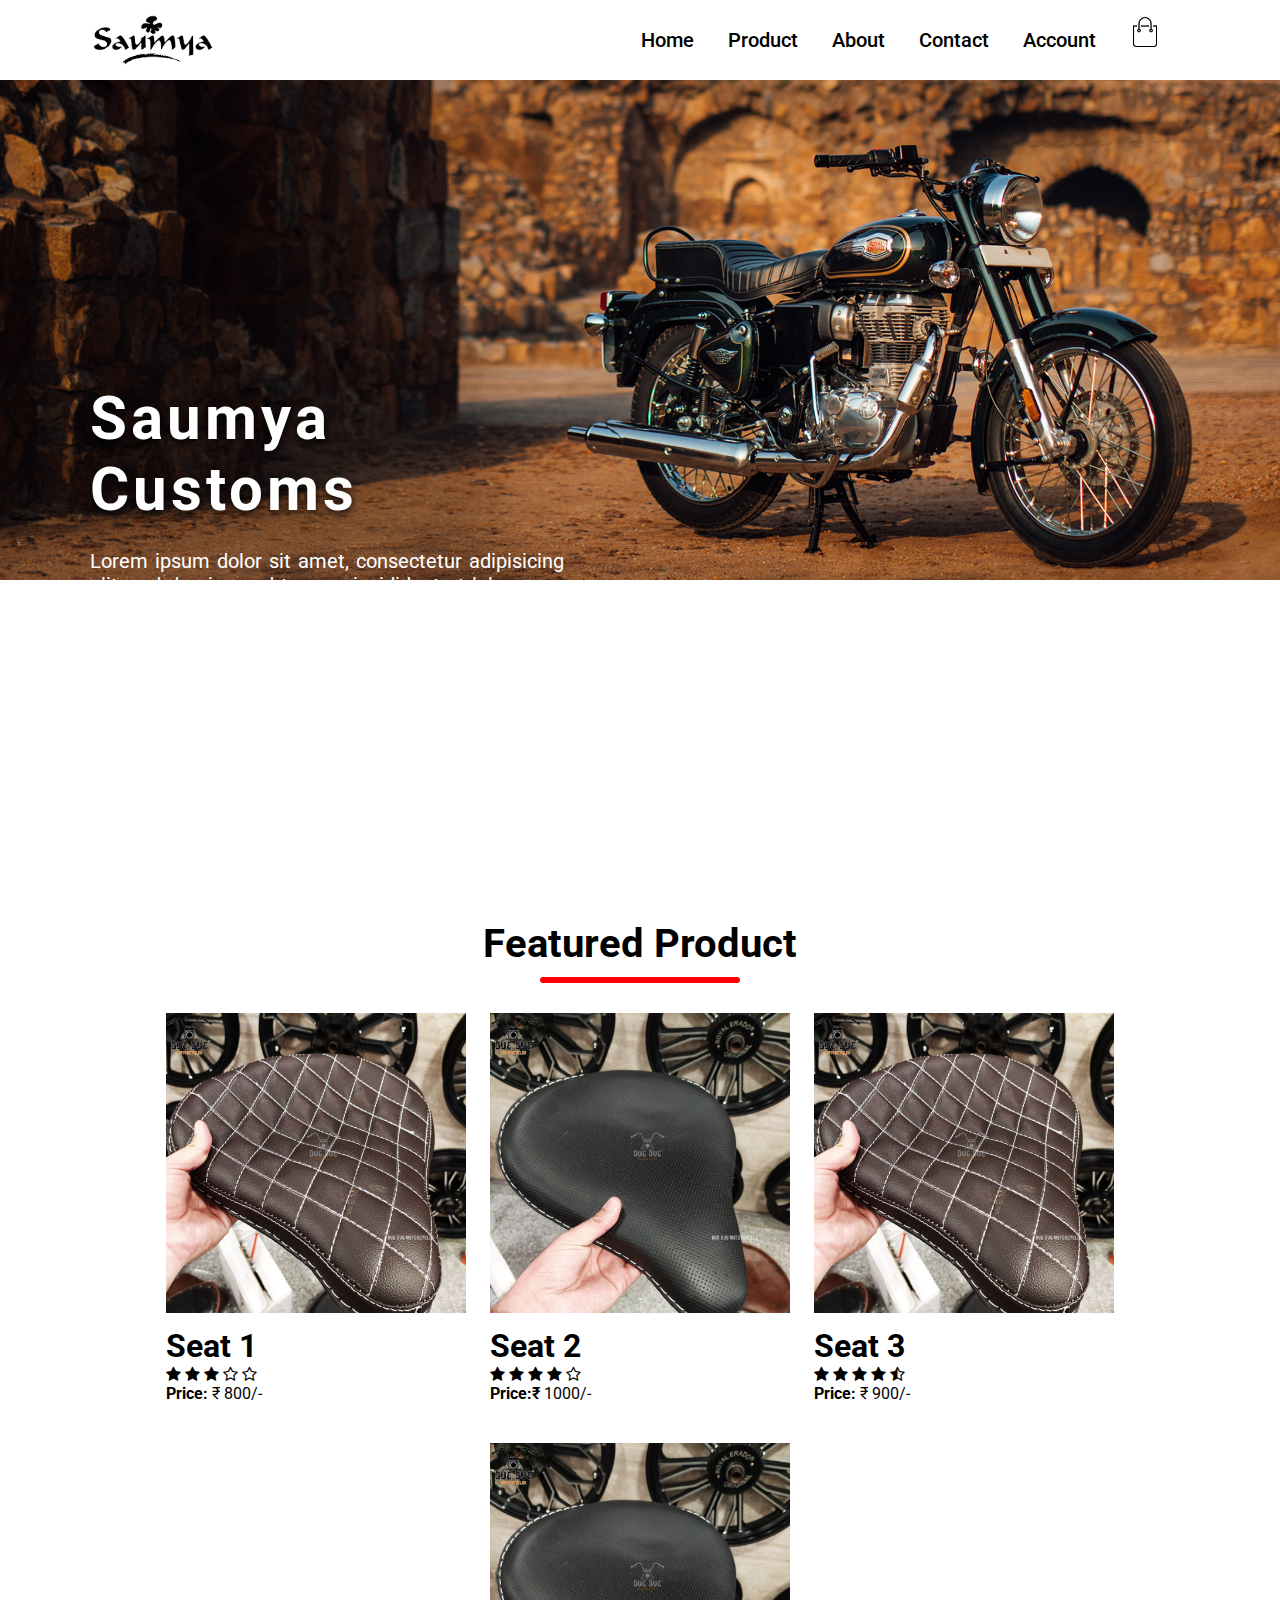
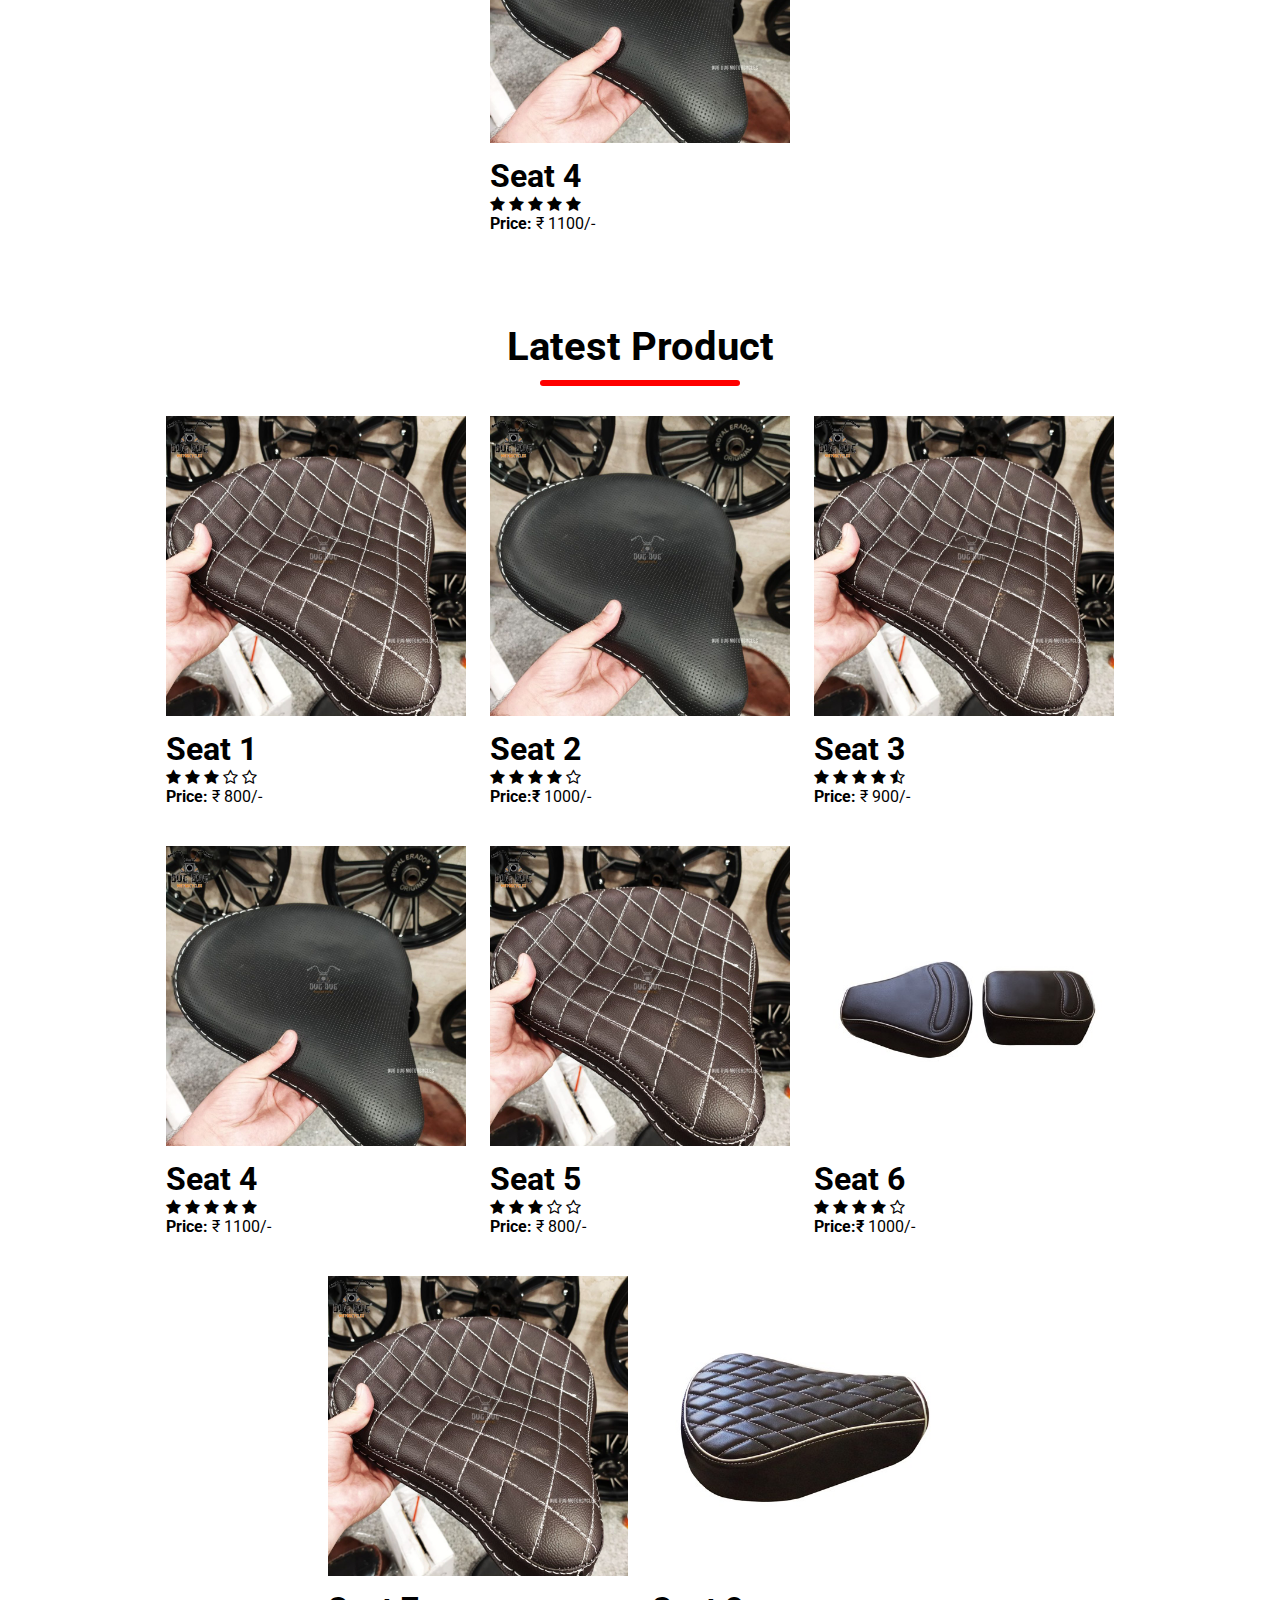
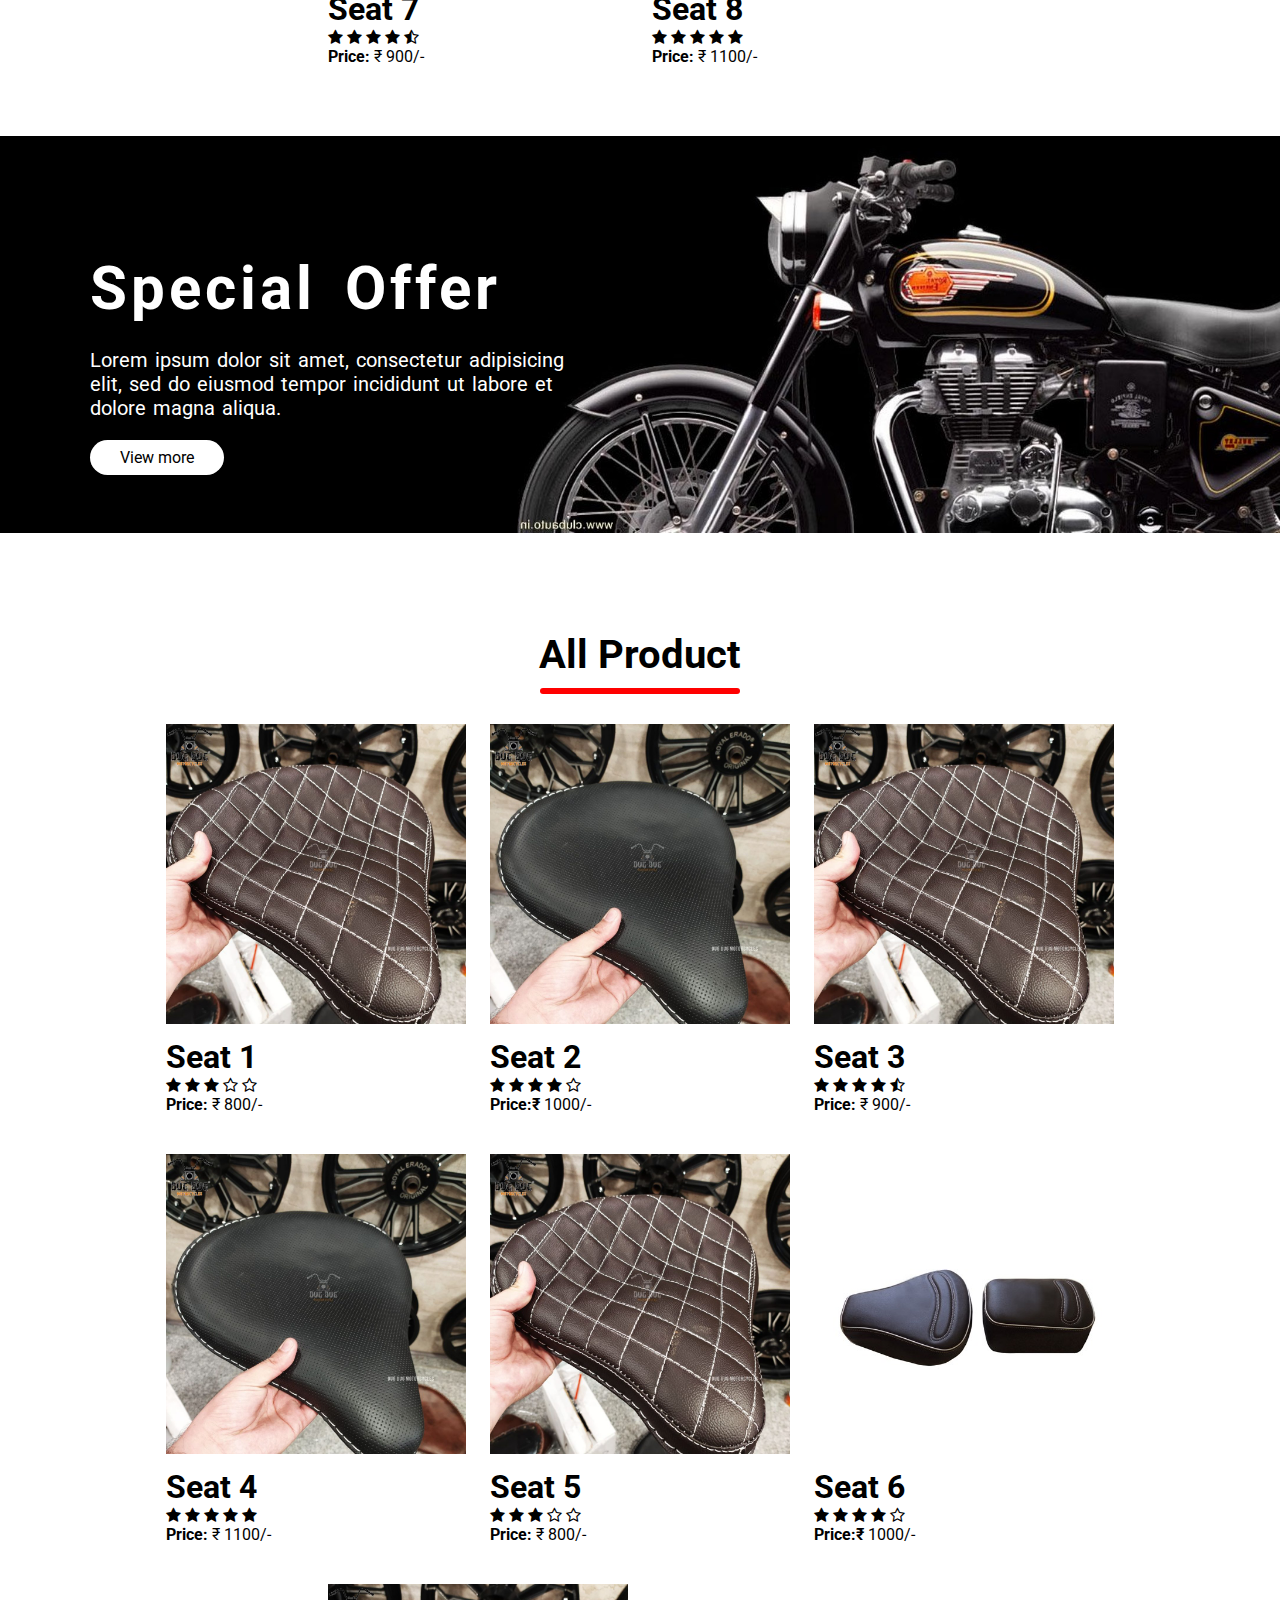
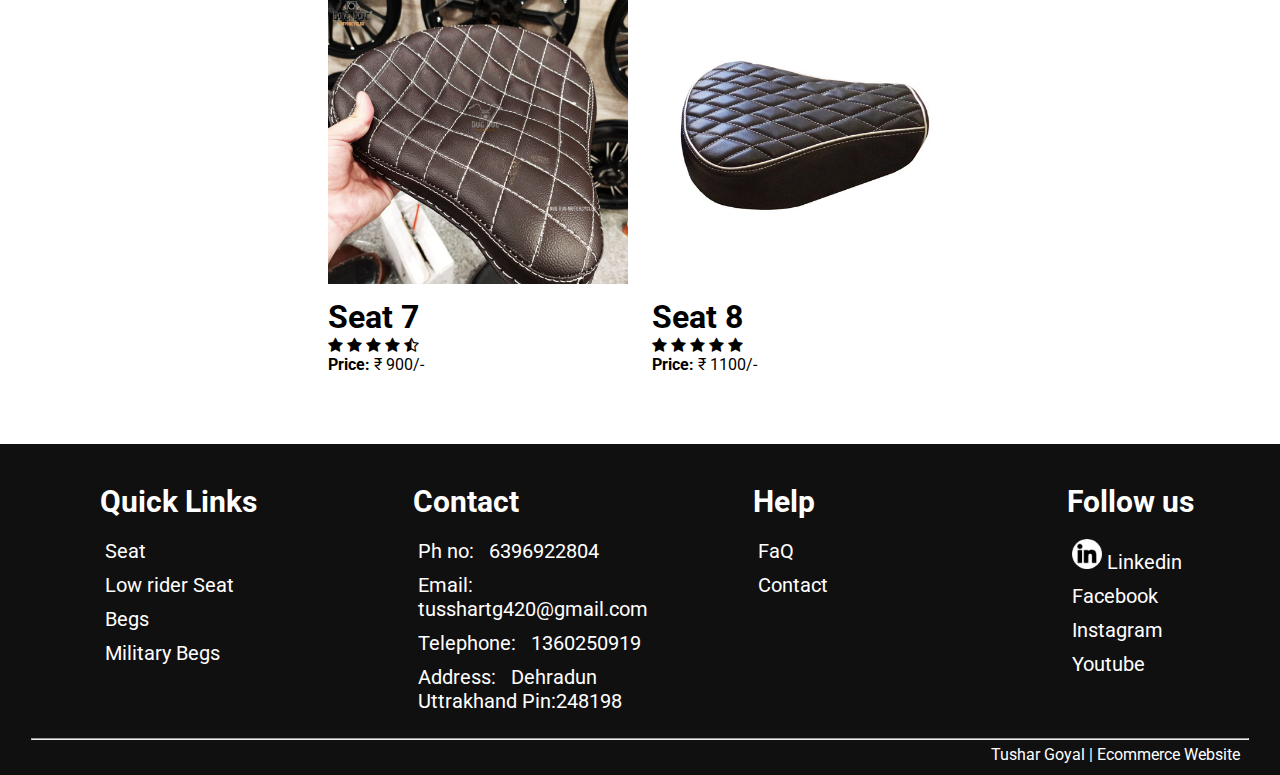
==== homepage.html @ 9bf888f2 "28-03-2021-  07:52" ====
<!DOCTYPE html>
<html lang="en" dir="ltr">
  <head>
    <meta charset="utf-8">
    <title> Saumya Customs  </title>
    <link rel="stylesheet" href="style.css">
    <link rel="preconnect" href="https://fonts.gstatic.com">
    <link href="https://fonts.googleapis.com/css2?family=Roboto&display=swap" rel="stylesheet">
<!-- icons from awesome -->
    <link rel="stylesheet" href="https://stackpath.bootstrapcdn.com/font-awesome/4.7.0/css/font-awesome.min.css">
  </head>
  <body>
    <div class="navbar">
      <a href=""><img src="img/logo.png" alt="logo"></a>
      <ul>
        <li> Home </li>
        <li> Product </li>
        <li> About </li>
        <li> Contact </li>
        <li> Account </li>
        <li><img src="img/cart.png"></li>
      </ul>
    </div>

<!-- Banner -->
    <div class="row">
      <div class = "col-1">
        <h1> Saumya Customs</h1>
        <p><br> Lorem ipsum dolor sit amet, consectetur adipisicing elit, sed do eiusmod tempor incididunt ut labore.</p>
      </div>
    </div>

<!-- Featured Products -->
    <div class= "categories">
      <div class="heading">
        <h1> Featured Product </h1>
      </div>
      <div class="headingline">
      </div>
      <div class="col-3">
        <div class="seatimage">
          <img src="img/seat3.jpg" alt="">
        </div>
        <div class= "seatname">
          <h1>Seat 1</h1>
          <i class="fa fa-star"></i>
          <i class="fa fa-star"></i>
          <i class="fa fa-star"></i>
          <i class="fa fa-star-o"></i>
          <i class="fa fa-star-o"></i>
          <p><b> Price: </b>&#8377; 800/- </p>
        </div>
      </div>

      <div class="col-3">
        <div class="seatimage">
          <img src="img/seat1.jpg" alt="">
        </div>
        <div class= "seatname">
          <h1>Seat 2   </h1>
          <i class="fa fa-star"></i>
          <i class="fa fa-star"></i>
          <i class="fa fa-star"></i>
          <i class="fa fa-star"></i>
          <i class="fa fa-star-o"></i>
          <p><b> Price:&#8377;</b> 1000/- </p>
        </div>
      </div>

      <div class="col-3">
        <div class="seatimage">
          <img src="img/seat3.jpg" alt="">
        </div><div class= "seatname">
          <h1>Seat 3</h1>
          <i class="fa fa-star"></i>
          <i class="fa fa-star"></i>
          <i class="fa fa-star"></i>
          <i class="fa fa-star"></i>
          <i class="fa fa-star-half-o"></i>
          <p><b> Price:</b> &#8377; 900/- </p>
        </div>
      </div>

      <div class="col-3">
        <div class="seatimage">
          <img src="img/seat1.jpg" alt="">
        </div><div class= "seatname">
          <h1>Seat 4</h1>
          <i class="fa fa-star"></i>
          <i class="fa fa-star"></i>
          <i class="fa fa-star"></i>
          <i class="fa fa-star"></i>
          <i class="fa fa-star"></i>
          <p><b> Price:</b> &#8377; 1100/- </p>
        </div>
      </div>

    </div>

<!-- latest products -->
    <div class= "categories">
      <div class="heading">
        <h1> Latest Product </h1>
      </div>
      <div class="headingline">
      </div>
        <div class="col-3">
          <div class="seatimage">
            <img src="img/seat3.jpg" alt="">
          </div>
          <div class= "seatname">
            <h1>Seat 1</h1>
            <i class="fa fa-star"></i>
            <i class="fa fa-star"></i>
            <i class="fa fa-star"></i>
            <i class="fa fa-star-o"></i>
            <i class="fa fa-star-o"></i>
            <p><b> Price: </b>&#8377; 800/- </p>
          </div>
        </div>

        <div class="col-3">
          <div class="seatimage">
            <img src="img/seat1.jpg" alt="">
          </div>
          <div class= "seatname">
            <h1>Seat 2   </h1>
            <i class="fa fa-star"></i>
            <i class="fa fa-star"></i>
            <i class="fa fa-star"></i>
            <i class="fa fa-star"></i>
            <i class="fa fa-star-o"></i>
            <p><b> Price:&#8377;</b> 1000/- </p>
          </div>
        </div>

        <div class="col-3">
          <div class="seatimage">
            <img src="img/seat3.jpg" alt="">
          </div><div class= "seatname">
            <h1>Seat 3</h1>
            <i class="fa fa-star"></i>
            <i class="fa fa-star"></i>
            <i class="fa fa-star"></i>
            <i class="fa fa-star"></i>
            <i class="fa fa-star-half-o"></i>
            <p><b> Price:</b> &#8377; 900/- </p>
          </div>
        </div>

        <div class="col-3">
          <div class="seatimage">
            <img src="img/seat1.jpg" alt="">
          </div><div class= "seatname">
            <h1>Seat 4</h1>
            <i class="fa fa-star"></i>
            <i class="fa fa-star"></i>
            <i class="fa fa-star"></i>
            <i class="fa fa-star"></i>
            <i class="fa fa-star"></i>
            <p><b> Price:</b> &#8377; 1100/- </p>
          </div>
        </div>

        <div class="col-3">
          <div class="seatimage">
            <img src="img/seat3.jpg" alt="">
          </div>
          <div class= "seatname">
            <h1>Seat 5</h1>
            <i class="fa fa-star"></i>
            <i class="fa fa-star"></i>
            <i class="fa fa-star"></i>
            <i class="fa fa-star-o"></i>
            <i class="fa fa-star-o"></i>
            <p><b> Price: </b>&#8377; 800/- </p>
          </div>
        </div>

        <div class="col-3">
          <div class="seatimage">
            <img src="img/seat5.jpg" alt="">
          </div>
          <div class= "seatname">
            <h1>Seat 6</h1>
            <i class="fa fa-star"></i>
            <i class="fa fa-star"></i>
            <i class="fa fa-star"></i>
            <i class="fa fa-star"></i>
            <i class="fa fa-star-o"></i>
            <p><b> Price:&#8377;</b> 1000/- </p>
          </div>
        </div>

        <div class="col-3">
          <div class="seatimage">
            <img src="img/seat3.jpg" alt="">
          </div><div class= "seatname">
            <h1>Seat 7</h1>
            <i class="fa fa-star"></i>
            <i class="fa fa-star"></i>
            <i class="fa fa-star"></i>
            <i class="fa fa-star"></i>
            <i class="fa fa-star-half-o"></i>
            <p><b> Price:</b> &#8377; 900/- </p>
          </div>
        </div>

        <div class="col-3">
          <div class="seatimage">
            <img src="img/seat4.jpg" alt="">
          </div><div class= "seatname">
            <h1>Seat 8</h1>
            <i class="fa fa-star"></i>
            <i class="fa fa-star"></i>
            <i class="fa fa-star"></i>
            <i class="fa fa-star"></i>
            <i class="fa fa-star"></i>
            <p><b> Price:</b> &#8377; 1100/- </p>
          </div>
        </div>
    </div>

<!-- offer banner-->
    <div class= "offerbanner">
      <div class="col-1">
        <h1>Special Offer</h1>
        <p><br>Lorem ipsum dolor sit amet, consectetur adipisicing elit, sed do eiusmod tempor incididunt ut labore et dolore magna aliqua.</p>
        <a href="">View more </a>
      </div>
    </div>

<!-- All products -->
    <div class= "categories">
      <div class="heading">
        <h1> All Product </h1>
      </div>
      <div class="headingline">
      </div>
        <div class="col-3">
          <div class="seatimage">
            <img src="img/seat3.jpg" alt="">
          </div>
          <div class= "seatname">
            <h1>Seat 1</h1>
            <i class="fa fa-star"></i>
            <i class="fa fa-star"></i>
            <i class="fa fa-star"></i>
            <i class="fa fa-star-o"></i>
            <i class="fa fa-star-o"></i>
            <p><b> Price: </b>&#8377; 800/- </p>
          </div>
        </div>

        <div class="col-3">
          <div class="seatimage">
            <img src="img/seat1.jpg" alt="">
          </div>
          <div class= "seatname">
            <h1>Seat 2   </h1>
            <i class="fa fa-star"></i>
            <i class="fa fa-star"></i>
            <i class="fa fa-star"></i>
            <i class="fa fa-star"></i>
            <i class="fa fa-star-o"></i>
            <p><b> Price:&#8377;</b> 1000/- </p>
          </div>
        </div>

        <div class="col-3">
          <div class="seatimage">
            <img src="img/seat3.jpg" alt="">
          </div><div class= "seatname">
            <h1>Seat 3</h1>
            <i class="fa fa-star"></i>
            <i class="fa fa-star"></i>
            <i class="fa fa-star"></i>
            <i class="fa fa-star"></i>
            <i class="fa fa-star-half-o"></i>
            <p><b> Price:</b> &#8377; 900/- </p>
          </div>
        </div>

        <div class="col-3">
          <div class="seatimage">
            <img src="img/seat1.jpg" alt="">
          </div><div class= "seatname">
            <h1>Seat 4</h1>
            <i class="fa fa-star"></i>
            <i class="fa fa-star"></i>
            <i class="fa fa-star"></i>
            <i class="fa fa-star"></i>
            <i class="fa fa-star"></i>
            <p><b> Price:</b> &#8377; 1100/- </p>
          </div>
        </div>

        <div class="col-3">
          <div class="seatimage">
            <img src="img/seat3.jpg" alt="">
          </div>
          <div class= "seatname">
            <h1>Seat 5</h1>
            <i class="fa fa-star"></i>
            <i class="fa fa-star"></i>
            <i class="fa fa-star"></i>
            <i class="fa fa-star-o"></i>
            <i class="fa fa-star-o"></i>
            <p><b> Price: </b>&#8377; 800/- </p>
          </div>
        </div>

        <div class="col-3">
          <div class="seatimage">
            <img src="img/seat5.jpg" alt="">
          </div>
          <div class= "seatname">
            <h1>Seat 6</h1>
            <i class="fa fa-star"></i>
            <i class="fa fa-star"></i>
            <i class="fa fa-star"></i>
            <i class="fa fa-star"></i>
            <i class="fa fa-star-o"></i>
            <p><b> Price:&#8377;</b> 1000/- </p>
          </div>
        </div>

        <div class="col-3">
          <div class="seatimage">
            <img src="img/seat3.jpg" alt="">
          </div><div class= "seatname">
            <h1>Seat 7</h1>
            <i class="fa fa-star"></i>
            <i class="fa fa-star"></i>
            <i class="fa fa-star"></i>
            <i class="fa fa-star"></i>
            <i class="fa fa-star-half-o"></i>
            <p><b> Price:</b> &#8377; 900/- </p>
          </div>
        </div>

        <div class="col-3">
          <div class="seatimage">
            <img src="img/seat4.jpg" alt="">
          </div><div class= "seatname">
            <h1>Seat 8</h1>
            <i class="fa fa-star"></i>
            <i class="fa fa-star"></i>
            <i class="fa fa-star"></i>
            <i class="fa fa-star"></i>
            <i class="fa fa-star"></i>
            <p><b> Price:</b> &#8377; 1100/- </p>
          </div>
        </div>
    </div>

<!-- Footer -->
    <div class="footer">
      <div class=links>
        <div class="col-4">
          <h2> Quick Links </h2>
          <ul>
            <li> <a href=""> Seat  </a></li>
            <li> <a href="">Low rider Seat</a>  </li>
            <li> <a href="">Begs</a> </li>
            <li> <a href="">Military Begs </a></li>
          </ul>
        </div>
        <div class="col-4">
          <h2> Contact </h2>
          <ul>
              <li> Ph no: &nbsp; 6396922804  </li>
              <li> Email: &nbsp; tusshartg420@gmail.com </li>
              <li> Telephone: &nbsp; 1360250919  </li>
              <li> Address: &nbsp; Dehradun Uttrakhand Pin:248198 </li>
            </ul>

        </div>
        <div class="col-4">
          <h2>Help </h2>
            <ul>
              <li><a href=""> FaQ  </a></li>
              <li><a href="">  Contact </a></li>
            </ul>

        </div>
        <div class="col-4">
          <h2> Follow us</h2>
          <ul>
              <li>   <img src="img/Linkedin.png"> Linkedin</li>
              <li> Facebook  </li>
              <li> Instagram  </li>
              <li> Youtube </li>
          </ul>

        </div>
      </div>
      <hr></hr>
      <span class="name">
        Tushar Goyal | Ecommerce Website
      </span>
    </div>
  </body>
</html>
---- style.css ----
*{
  margin:0px;
  padding: 0px;
}
body{
  font-family: 'Roboto', sans-serif;
}

/* Header css */
.navbar{
  width: calc(100%-180px);
  height: 60px;
  /* background-color: yellow; */
  padding: 10px 90px;
      }
      .navbar img{
        height: 100%;
      }
      .navbar ul{
        float: right;
        display: inline-block;
      }
      .navbar ul li{
        /* background-color: red; */
        display: inline-block;
        margin-right: 30px;
        font-size: 20px;
        line-height: 60px;
        font-weight: 500;
        cursor:pointer;
        transition: transform 0.2s;
      }
      .navbar ul li:hover{
         transform: scale(1.2,1.2);
        /* transform: translateY(5px); */

      }
      .navbar ul img{
        height: 30px;
        margin-left: 0px;
       }

/* Main Page banner */
.row{
  display: flex;
  align-items: center;
  /* height: 650px; */
  height: calc(100vh - 80px);
  background-image: url(img/three.jpg);
  background-repeat: no-repeat;
  background-size: 100%,100vh ;
  }
    .col-1{
      flex-basis: 40%;
      padding-left: 90px;
      }
      .col-1 h1{
        font-size: 60px;
        color:white;
        text-shadow: 0px 3px 10px black;
        word-spacing: 10px;
        letter-spacing: 4px;
      }
      .col-1 p{
        font-size: 20px;
        color: white;
        word-spacing: 2px;
      }

/* Featured products */
/* latestproduct */
.categories{
  width: calc(100%-180px);
  height: auto;
  padding: 20px 90px;
  text-align: center;
  /* background-color: red; */
  margin-bottom: 20px;
  }
  .categories .heading{
    font-size: 20px;
    }
  .categories .headingline{
    height: 6px;
    width: 200px;
    margin: auto;
    margin-top: 10px;
    margin-bottom: 20px;
    border-radius: 4px;
    background-color: red;
  }
  .categories .col-3{
    flex-basis: 25%;
    display: inline-block;
    cursor:pointer;
    transition: transform 0.5s;
    margin-bottom: 15px;
    /* box-shadow: 0px 2px 20px 1px black; */
    /* background-color: white; */
    padding-bottom: 15px;
  }
  .categories .col-3:hover{
    transform: scale(1.1,1.1);
  }

  .categories .col-3 img{
    height: 300px;
    width: 300px;
    margin:10px;
  }
  .categories .col-3 .seatname{
    text-align: left;
    font size: 12px;
    margin-left: 10px
  }

/* banner2 */
.offerbanner{
  width:100%;
  height:455px;
  background-image: url("img/four.jpg");
  background-repeat: no-repeat;
  background-size: 100%;
  display: flex;
  align-items: center;
  margin-bottom: 20px;
  /* background-color: yellow; */
  /* height: 650px; */
  /* background-size: 100%,100vh ; */
  }
  .offerbanner a{
    text-decoration:none;
    color:white;
    border: 1px solid none;
    padding: 8px 30px;
    display: inline-block;
    margin-top: 20px;
    background-color: white;
    color:black;
    border-radius: 30px;
    }
    .offerbanner a:hover{
      background-color: green;
      color: white;
      border:none;
    }

/* footer */
.footer{
  width: 100%;
  background-color:#111010;
  padding: 40px 0 35px 0;
  }
  .footer .links{
    display: flex;
  }
  .footer .col-4{
    flex-basis:25%;
    height: 100%;
    display: inline-block;
    padding-left:100px;
  }
  .footer .col-4 h2{
    font-size: 30px;
    color: white;
    }
  .footer .col-4 ul{
    font-size: 20px;
    color: white;
    padding-top: 15px;
    list-style: none;
    }
    .footer .col-4 li{
      padding: 5px ;
      }
    .footer .col-4 li img{

      height:30px;
      width:30px;
    }
    .footer .col-4 a{
      text-decoration: none;
      color: white;
      cursor:pointer;
      transition: transform 0.2s;

    }
    .footer .col-4 ul li:hover{
      transform: scale(1.1,1.1);
    }

    .footer hr{
      width: 95%;
      margin: auto;
      margin-top: 20px;
      }
    .footer .name{
      float: right;
      color: white;
      margin: 5px 40px 0px 0;

    }
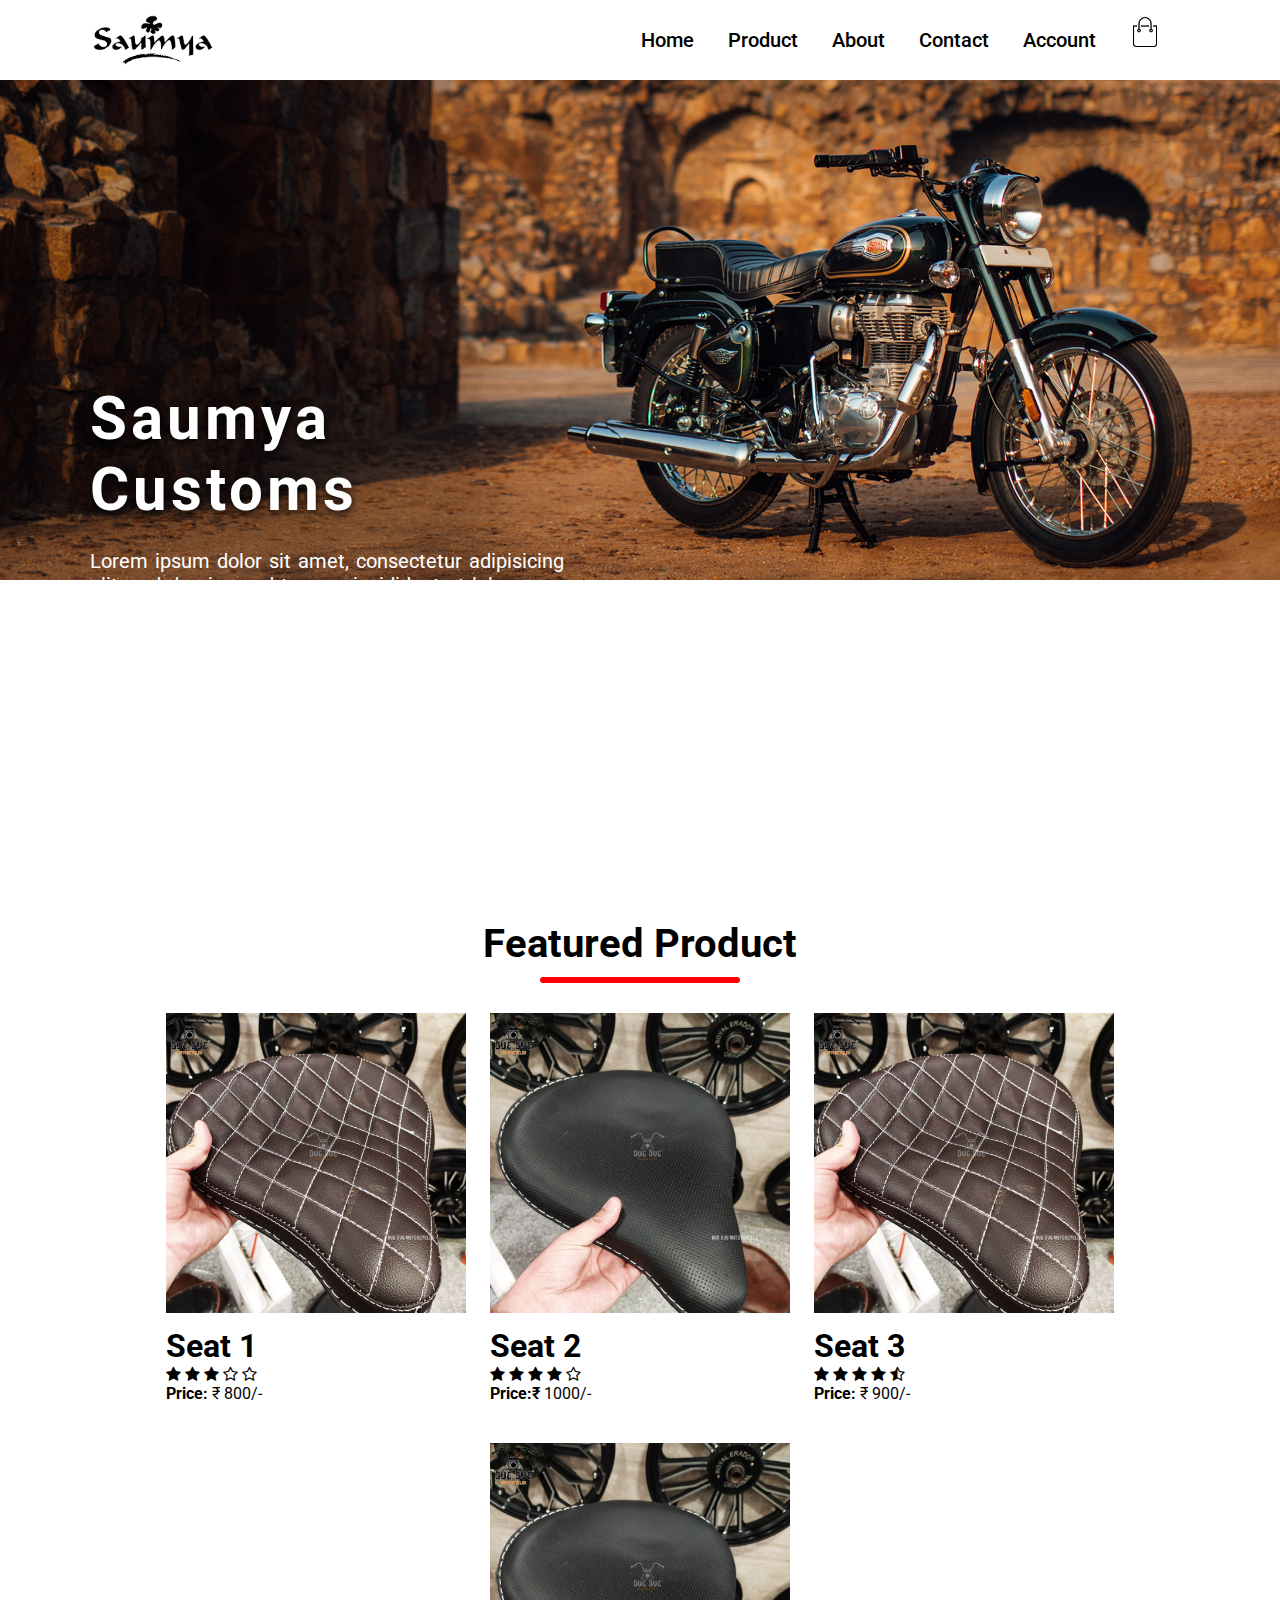
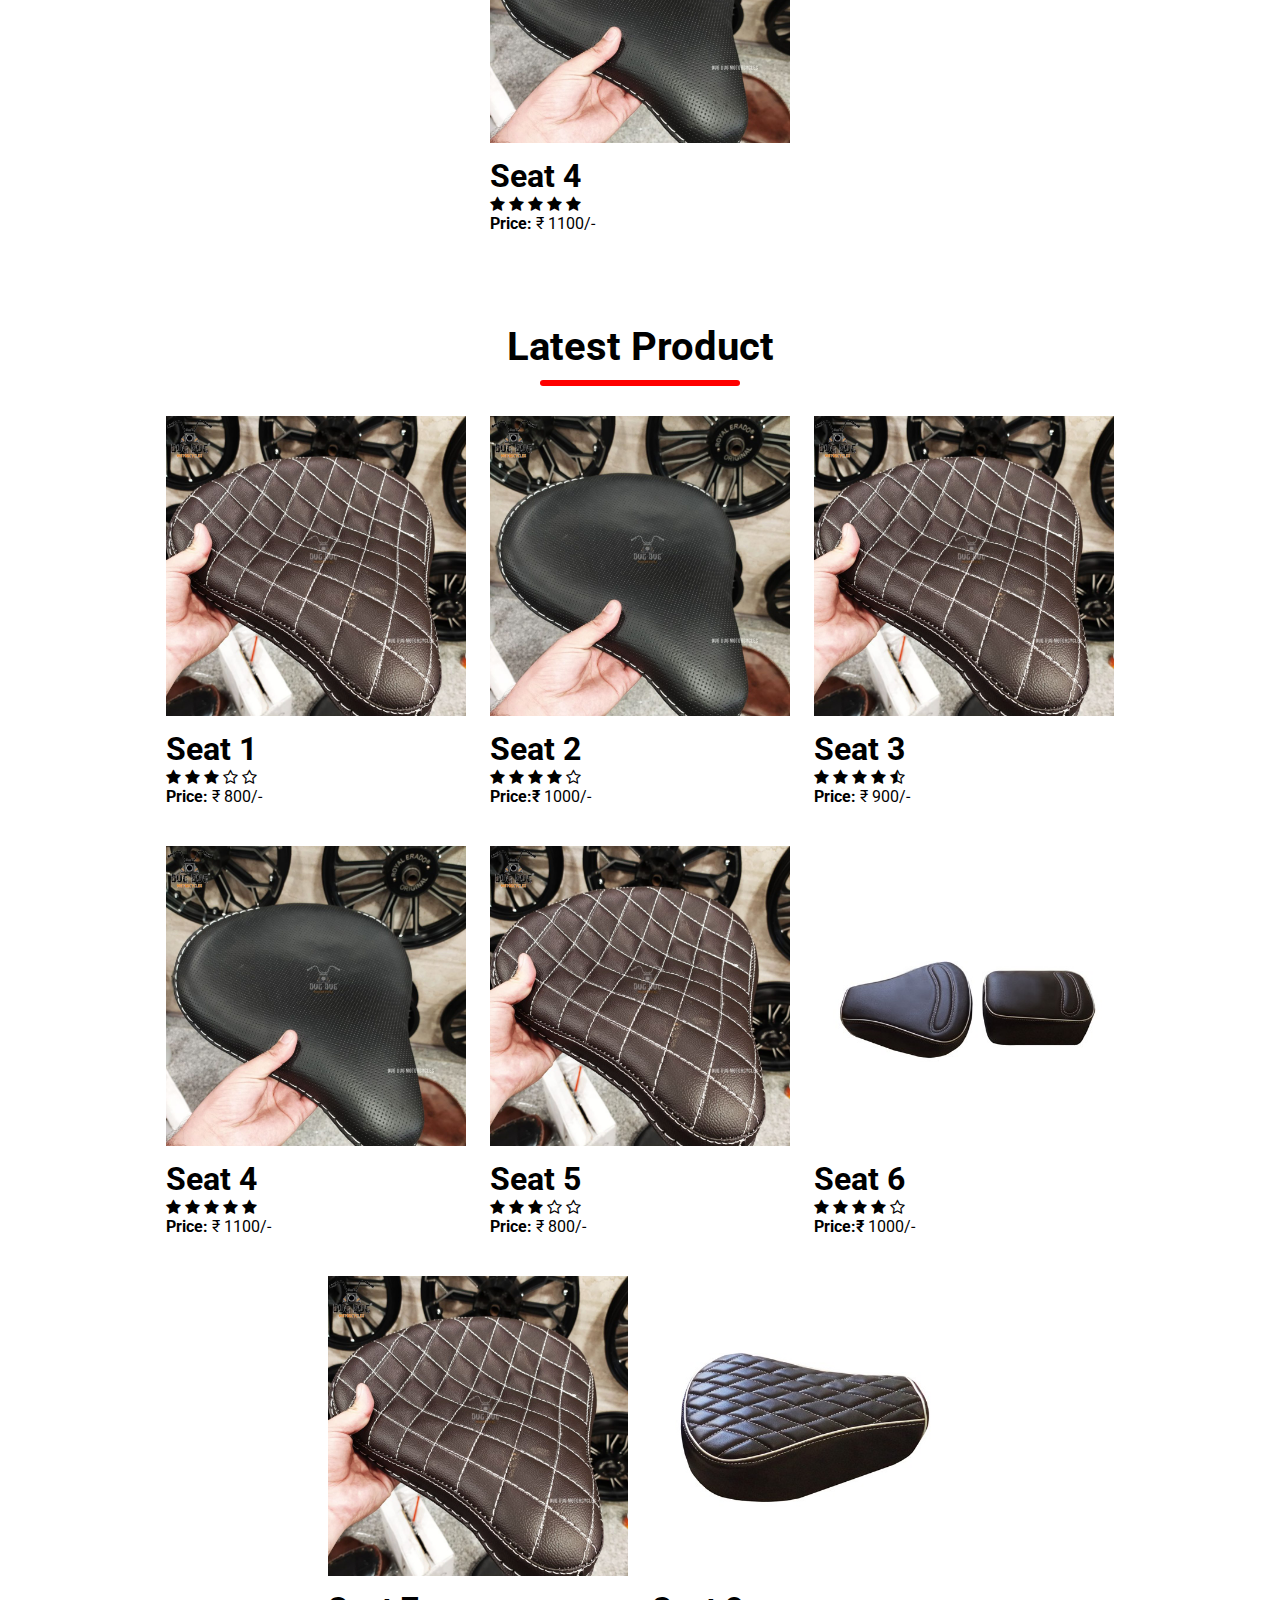
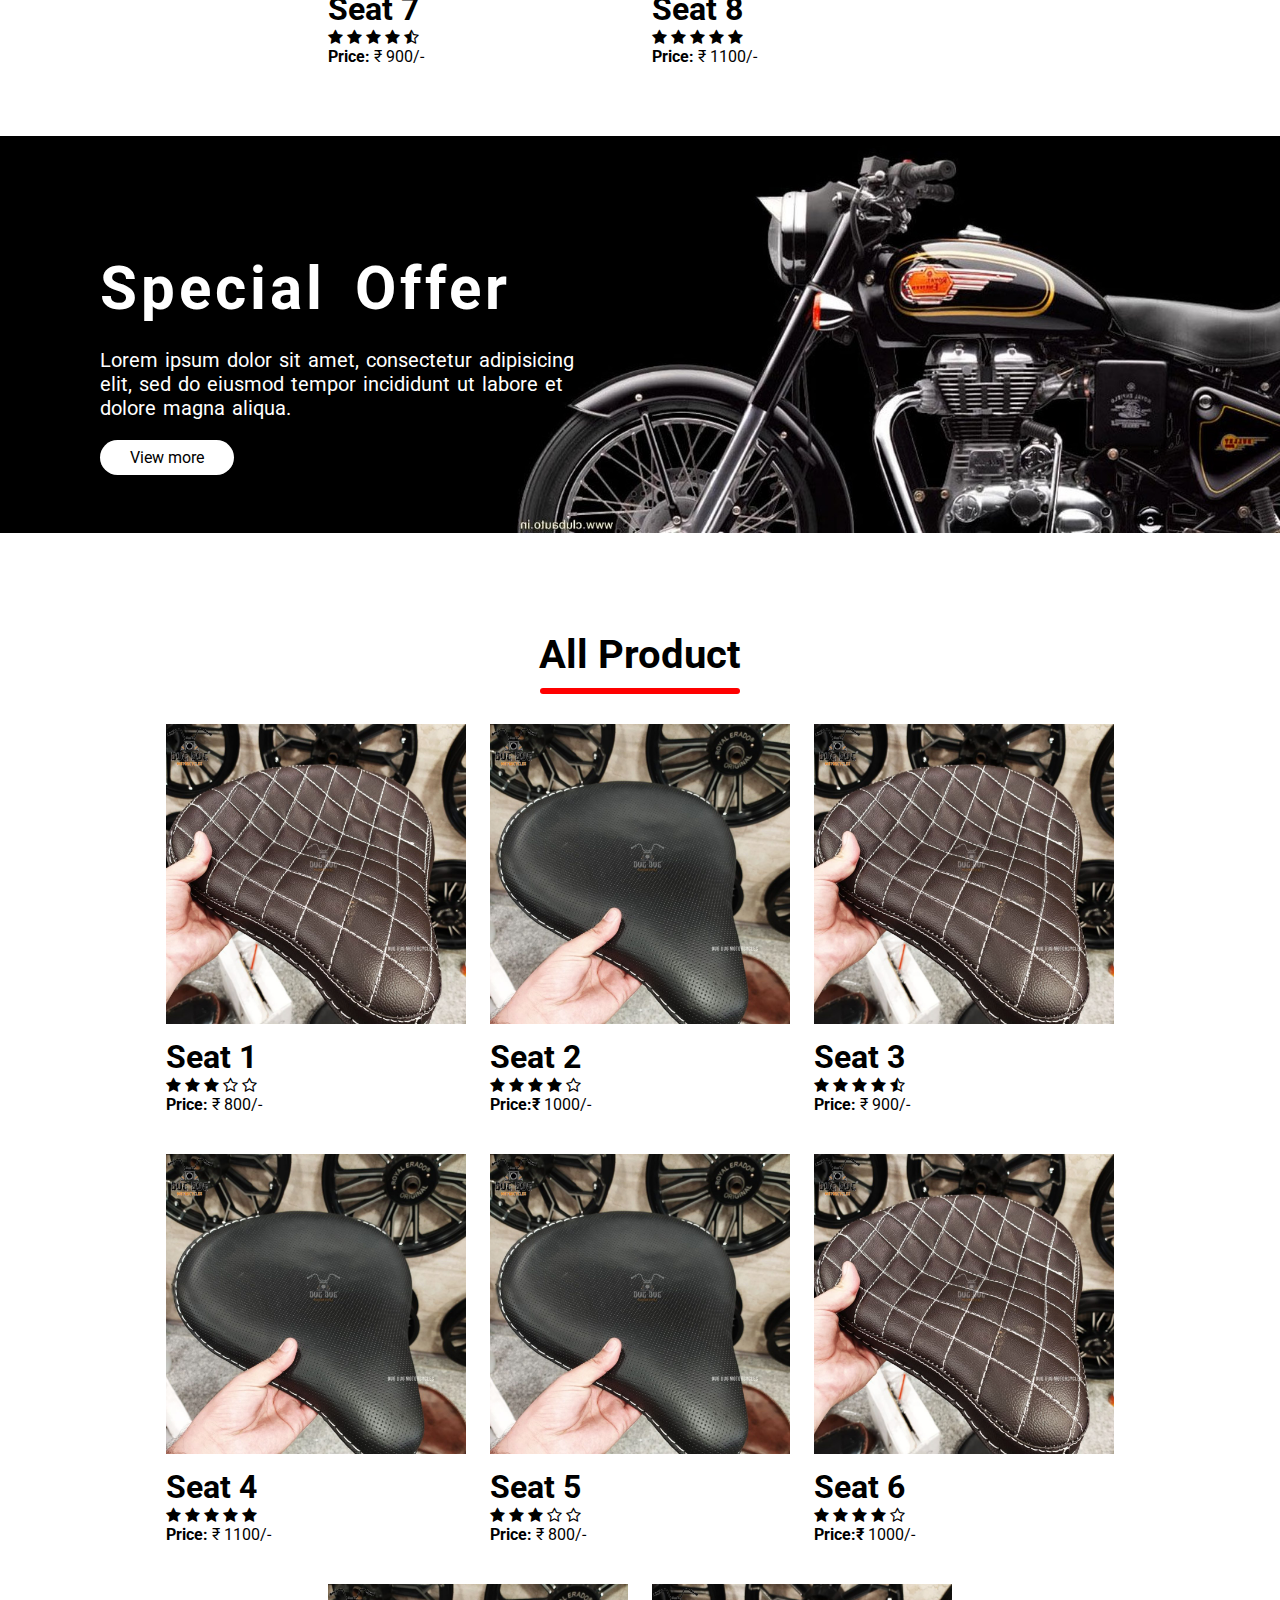
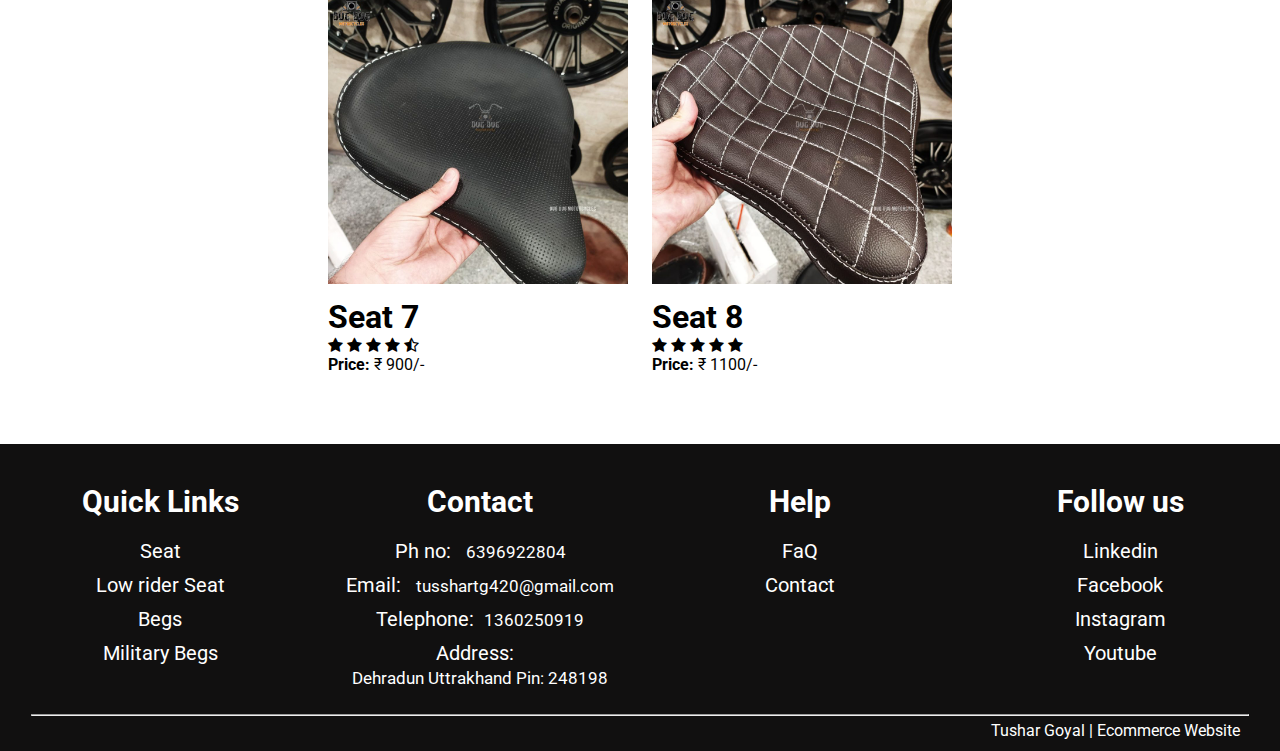
==== commit db60138e: "29-3-2021-----01:14AM" ====
--- a/homepage.html
+++ b/homepage.html
@@ -2,6 +2,8 @@
 <html lang="en" dir="ltr">
   <head>
     <meta charset="utf-8">
+    <meta name="viewport" content="width=device-width, initial-scale=1.0">
+
     <title> Saumya Customs  </title>
     <link rel="stylesheet" href="style.css">
     <link rel="preconnect" href="https://fonts.gstatic.com">
@@ -12,6 +14,9 @@
   <body>
     <div class="navbar">
       <a href=""><img src="img/logo.png" alt="logo"></a>
+      <div class=dropdown>
+        <img src="img/moreoption.png">
+      </div>
       <ul>
         <li> Home </li>
         <li> Product </li>
@@ -26,7 +31,9 @@
     <div class="row">
       <div class = "col-1">
         <h1> Saumya Customs</h1>
-        <p><br> Lorem ipsum dolor sit amet, consectetur adipisicing elit, sed do eiusmod tempor incididunt ut labore.</p>
+        <p><br> Lorem ipsum dolor sit amet, consectetur
+          adipisicing elit, sed do eiusmod tempor
+          incididunt ut labore.</p>
       </div>
     </div>
 
@@ -96,7 +103,9 @@
       </div>
 
     </div>
-
+<div class="partition">
+  <hr>
+</div>
 <!-- latest products -->
     <div class= "categories">
       <div class="heading">
@@ -223,7 +232,7 @@
 
 <!-- offer banner-->
     <div class= "offerbanner">
-      <div class="col-1">
+      <div class="col-1-banner">
         <h1>Special Offer</h1>
         <p><br>Lorem ipsum dolor sit amet, consectetur adipisicing elit, sed do eiusmod tempor incididunt ut labore et dolore magna aliqua.</p>
         <a href="">View more </a>
@@ -231,7 +240,7 @@
     </div>
 
 <!-- All products -->
-    <div class= "categories">
+  <div class= "categories">
       <div class="heading">
         <h1> All Product </h1>
       </div>
@@ -297,7 +306,7 @@
 
         <div class="col-3">
           <div class="seatimage">
-            <img src="img/seat3.jpg" alt="">
+            <img src="img/seat1.jpg" alt="">
           </div>
           <div class= "seatname">
             <h1>Seat 5</h1>
@@ -312,7 +321,7 @@
 
         <div class="col-3">
           <div class="seatimage">
-            <img src="img/seat5.jpg" alt="">
+            <img src="img/seat3.jpg" alt="">
           </div>
           <div class= "seatname">
             <h1>Seat 6</h1>
@@ -327,7 +336,7 @@
 
         <div class="col-3">
           <div class="seatimage">
-            <img src="img/seat3.jpg" alt="">
+            <img src="img/seat1.jpg" alt="">
           </div><div class= "seatname">
             <h1>Seat 7</h1>
             <i class="fa fa-star"></i>
@@ -341,7 +350,7 @@
 
         <div class="col-3">
           <div class="seatimage">
-            <img src="img/seat4.jpg" alt="">
+            <img src="img/seat3.jpg" alt="">
           </div><div class= "seatname">
             <h1>Seat 8</h1>
             <i class="fa fa-star"></i>
@@ -355,45 +364,61 @@
     </div>
 
 <!-- Footer -->
+
     <div class="footer">
       <div class=links>
         <div class="col-4">
           <h2> Quick Links </h2>
           <ul>
-            <li> <a href=""> Seat  </a></li>
-            <li> <a href="">Low rider Seat</a>  </li>
-            <li> <a href="">Begs</a> </li>
-            <li> <a href="">Military Begs </a></li>
+            <div class= "singleline">
+              <li> <a href=""> Seat  </a></li>
+              <li> <a href="">Low rider Seat</a>  </li>
+              <li> <a href="">Begs</a> </li>
+              <li> <a href="">Military Begs </a></li>
+            </div>
           </ul>
         </div>
+            <div class="partition">
+              <hr>
+            </div>
         <div class="col-4">
           <h2> Contact </h2>
           <ul>
-              <li> Ph no: &nbsp; 6396922804  </li>
-              <li> Email: &nbsp; tusshartg420@gmail.com </li>
-              <li> Telephone: &nbsp; 1360250919  </li>
-              <li> Address: &nbsp; Dehradun Uttrakhand Pin:248198 </li>
+              <li> Ph no: &nbsp;    <p>6396922804                      </p></li>
+              <li> Email: &nbsp;    <p>tusshartg420@gmail.com          </p></li>
+              <li> Telephone: &nbsp;<p>1360250919                      </p></li>
+              <li> Address: &nbsp;  <p>Dehradun Uttrakhand Pin: 248198 </p></li>
             </ul>
 
         </div>
+            <div class="partition">
+              <hr>
+            </div>
         <div class="col-4">
           <h2>Help </h2>
             <ul>
-              <li><a href=""> FaQ  </a></li>
-              <li><a href="">  Contact </a></li>
+              <div class= "singleline">
+                <li><a href=""> FaQ  </a></li>
+                <li><a href="">  Contact </a></li>
+              </div>
             </ul>
-
-        </div>
+        </div>
+            <div class="partition">
+              <hr>
+            </div>
         <div class="col-4">
           <h2> Follow us</h2>
           <ul>
-              <li>   <img src="img/Linkedin.png"> Linkedin</li>
+            <div class= "singleline">
+              <li> Linkedin  </li>
               <li> Facebook  </li>
               <li> Instagram  </li>
               <li> Youtube </li>
+            </div>
           </ul>
 
         </div>
+
       </div>
       <hr></hr>
       <span class="name">
--- a/style.css
+++ b/style.css
@@ -5,13 +5,15 @@
 body{
   font-family: 'Roboto', sans-serif;
 }
-
 /* Header css */
 .navbar{
+  /* background-color: yellow; */
   width: calc(100%-180px);
   height: 60px;
-  /* background-color: yellow; */
   padding: 10px 90px;
+      }
+      .navbar .dropdown{
+        display: none;
       }
       .navbar img{
         height: 100%;
@@ -19,6 +21,7 @@
       .navbar ul{
         float: right;
         display: inline-block;
+        display: block;
       }
       .navbar ul li{
         /* background-color: red; */
@@ -39,16 +42,14 @@
         height: 30px;
         margin-left: 0px;
        }
-
 /* Main Page banner */
 .row{
-  display: flex;
-  align-items: center;
-  /* height: 650px; */
-  height: calc(100vh - 80px);
   background-image: url(img/three.jpg);
   background-repeat: no-repeat;
   background-size: 100%,100vh ;
+  display: flex;
+  align-items: center;
+  height: calc(100vh - 80px);
   }
     .col-1{
       flex-basis: 40%;
@@ -65,6 +66,9 @@
         font-size: 20px;
         color: white;
         word-spacing: 2px;
+      }
+      .partition{
+        display: none;
       }
 
 /* Featured products */
@@ -113,20 +117,34 @@
     font size: 12px;
     margin-left: 10px
   }
-
 /* banner2 */
 .offerbanner{
-  width:100%;
-  height:455px;
   background-image: url("img/four.jpg");
   background-repeat: no-repeat;
   background-size: 100%;
+  height:455px;
+  width:100%;
   display: flex;
   align-items: center;
   margin-bottom: 20px;
   /* background-color: yellow; */
-  /* height: 650px; */
-  /* background-size: 100%,100vh ; */
+  }
+  .col-1-banner{
+    /* background-color: red; */
+    width: 40%;
+    padding-left: 100px;
+  }
+  .col-1-banner h1{
+    font-size: 60px;
+    color:white;
+    text-shadow: 0px 3px 10px black;
+    word-spacing: 10px;
+    letter-spacing: 4px;
+    }
+  .offerbanner .col-1-banner p{
+    font-size: 20px;
+    color: white;
+    word-spacing: 2px;
   }
   .offerbanner a{
     text-decoration:none;
@@ -144,7 +162,6 @@
       color: white;
       border:none;
     }
-
 /* footer */
 .footer{
   width: 100%;
@@ -157,8 +174,7 @@
   .footer .col-4{
     flex-basis:25%;
     height: 100%;
-    display: inline-block;
-    padding-left:100px;
+    text-align: center;
   }
   .footer .col-4 h2{
     font-size: 30px;
@@ -174,7 +190,6 @@
       padding: 5px ;
       }
     .footer .col-4 li img{
-
       height:30px;
       width:30px;
     }
@@ -183,12 +198,14 @@
       color: white;
       cursor:pointer;
       transition: transform 0.2s;
-
+    }
+    .footer .col-4 ul li p{
+      font-size: 17px;
+      display: inline-block;
     }
     .footer .col-4 ul li:hover{
       transform: scale(1.1,1.1);
     }
-
     .footer hr{
       width: 95%;
       margin: auto;
@@ -200,3 +217,158 @@
       margin: 5px 40px 0px 0;
 
     }
+
+@media only screen and (max-width: 800px) {
+  .navbar{
+    width: calc(100%-20px);
+    height: 20px;
+    padding: 10px 10px;
+    /* background-color: yellow; */
+        }
+        .navbar .dropdown{
+          display: block;
+          float: right;
+          display: inline-block;
+          height: 60%;
+        }
+        .navbar ul{
+          float: right;
+          display: inline-block;
+          display: none;
+        }
+        .navbar ul li{
+          /* background-color: red; */
+          display: inline-block;
+          margin-right: 30px;
+          font-size: 20px;
+          line-height: 60px;
+          font-weight: 500;
+          cursor:pointer;
+          transition: transform 0.2s;
+        }
+        .navbar ul li:hover{
+           transform: scale(1.2,1.2);
+          /* transform: translateY(5px); */
+        }
+        .navbar ul img{
+          height: 30px;
+          margin-left: 0px;
+         }
+  .row{
+    /* background-color: red; */
+      display: flex;
+     height:330px;
+     background-image: url(img/three300.png);
+     background-repeat: no-repeat;
+     background-size: 100%,0 ;
+     }
+       .col-1{
+         padding-top: 180px;
+         text-align: center;
+         flex-basis: 100%;
+         padding-left: 0;
+         margin: auto;
+         width: 100%;
+         padding-left: 20px;
+         padding-right: 20px;
+         }
+         .col-1 h1{
+           font-size: 25px;
+           color:black;
+           text-shadow: 0px 0px 0px black;
+           word-spacing: 0px;
+           letter-spacing: 1px;
+         }
+         .col-1 p{
+           font-size: 12px;
+           color: black;
+         }
+.partition{
+  display: block;
+  width: 80%;
+  margin: auto;
+
+}
+.categories{
+    /* background-color: yellow ; */
+    width: calc(100%-40px);
+    padding: 20px 20px 00px 20px;
+    margin-bottom: 20px;
+    }
+    .categories .heading{
+      font-size: 15px;
+      }
+    .categories .headingline{
+      width: 120px;
+      height: 5px;
+    }
+    .categories .col-3{
+      display: inline-block;
+      cursor:pointer;
+    }
+    .categories .col-3 .seatname{
+      text-align: center;
+
+    }
+    .categories .col-3 img{
+      height: 200px;
+      width: 200px;
+}
+.offerbanner{
+  background-image: url("img/four300.png");
+  height:332px;
+  border-bottom: 2px solid black;
+  /* background-color: yellow; */
+  }
+  .col-1-banner{
+    /* background-color: red; */
+    width: 100%;
+    margin-top: 170px;
+    padding: 10px 20px;
+  }
+  .col-1-banner h1{
+    font-size: 25px;
+    color:black;
+    text-shadow: 0px 0px 0px black;
+    word-spacing: 0px;
+    letter-spacing: 1px;
+    }
+    .offerbanner .col-1-banner p{
+      font-size: 12px;
+      color: black;
+    }
+  .offerbanner a{
+    border: 1px solid black;
+    padding: 4px 20px;
+}
+.footer{
+  padding: 10px 0 40px 0;
+  height: auto;
+  text-align: center;
+  }
+  .footer .links{
+    display: inline-block;
+  }
+  .footer .col-4{
+    margin: 15px 0;
+  }
+  .footer .col-4 h2{
+    font-size: 20px;
+    }
+  .footer .col-4 ul li p{
+    font-size: 14px;
+  }
+  .footer .col-4 ul{
+    font-size: 14px;
+    }
+  .footer .singleline li{
+    display: inline-block;
+  }
+  .footer hr{
+    margin-top: 10px;
+    }
+  .footer .name{
+    margin: 10px 10px 00px 0;
+}
+
+}
